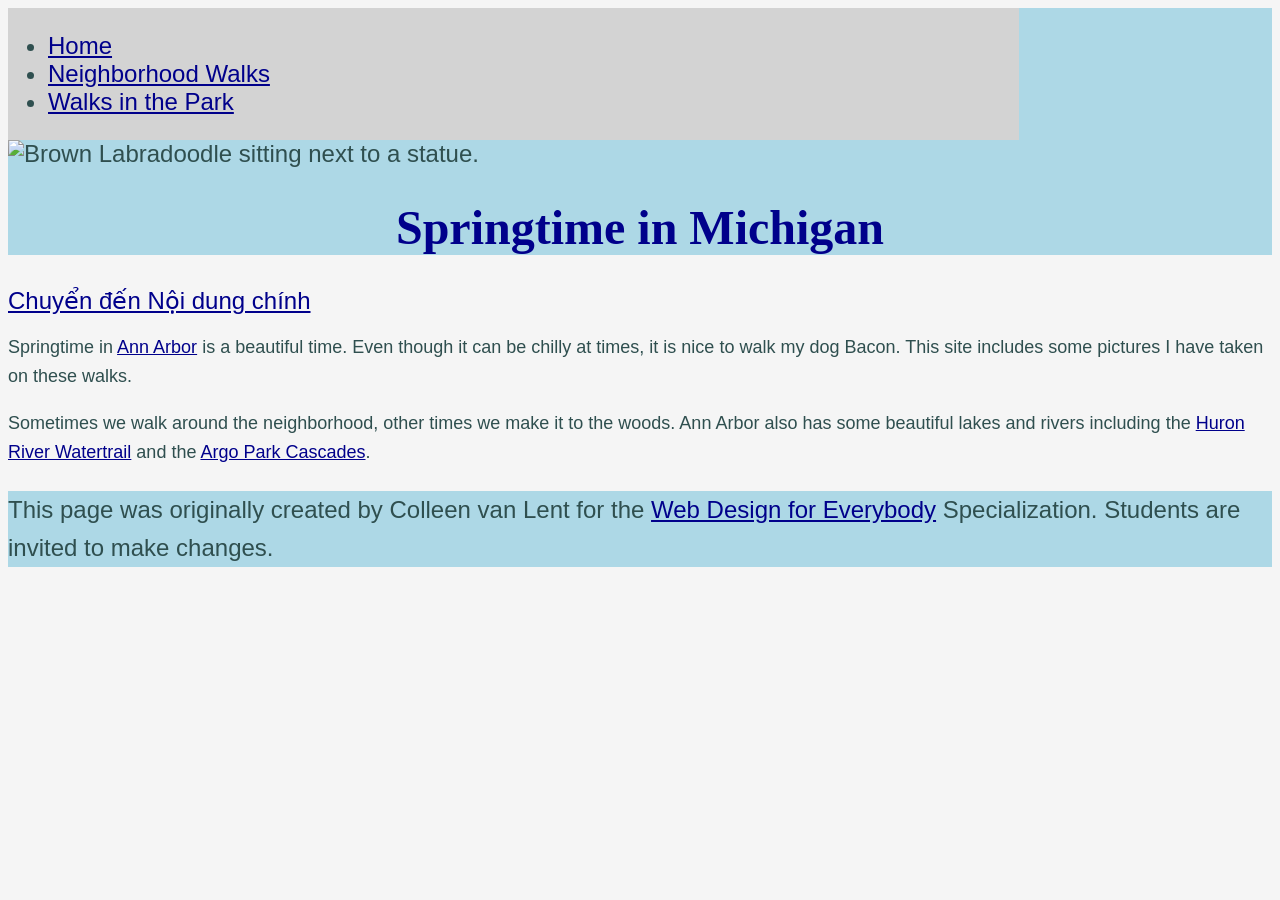
==== index.html @ d6bce24f "Remove CSS linking comment from index.html Removed comment about linking to the CSS file." ====
<!DOCTYPE html>
<html lang="en">

<head>
  <meta charset="utf-8">
  <meta name="viewport" content="width=device-width">
  <title>Springtime In Michigan</title>
  <link rel="stylesheet" href="css/style.css">
</head>

<body>
  <header>
    <nav>
      <ul>
        <li><a href="index.html">Home</a></li>
        <li><a href="neighborhood.html">Neighborhood Walks</a></li>
        <li><a href="parks.html">Walks in the Park</a></li>
      </ul>
    </nav>
    <img src="images/BaconGallupPark.jpg" width="200" alt="Brown Labradoodle sitting next to a statue.">
    <h1>Springtime in Michigan</h1>
  </header>

  <a href="#main-content">Chuyển đến Nội dung chính</a>
  
  <main id="main-content">
    <p>Springtime in <a href="https://www.michigan.org/city/ann-arbor">Ann Arbor</a> is a beautiful time. Even though
      it can be chilly at times, it is nice to walk my dog Bacon. This site includes some pictures I have taken on
      these walks. </p>

    <p>Sometimes we walk around the neighborhood, other times we make it to the woods. Ann Arbor also has some
      beautiful lakes and rivers including the <a
        href="https://www.annarbor.org/things-to-do/recreation-outdoors/huron-river/">Huron River Watertrail</a> and
      the <a href="https://www.a2gov.org/departments/Parks-Recreation/parks-places/argo/pages/default.aspx">Argo Park
        Cascades</a>.</p>

  </main>
  <footer>
    <p>This page was originally created by Colleen van Lent for the <a
        href="https://www.coursera.org/specializations/web-design"> Web Design for Everybody</a> Specialization.
      Students are invited to make changes.</p>
  </footer>

</body>

</html>
---- css/style.css ----
body {
    font-family: 'Segoe UI', Tahoma, Geneva, Verdana, sans-serif;
    font-size: 150%;
    background-color: whitesmoke;
    color: darkslategray;
}

header {
    background-color: lightblue;
}

nav {
    background-color: lightgray;
    display: inline-block;
    width: 80%;
}

nav img {
    width: 10%;
}

main {
    background-color: whitesmoke;
    font-size: 18px;
}

footer {
    background-color: lightblue;
}

/* li {
    display: inline-block;
    width: 150px;
} */

h1 {
    text-align: center;
    font-family: Georgia, serif;
    color: darkblue;
}

p {
    line-height: 1.6;
}

a {
    color: darkblue;
}

.grid {
    display: grid;
    grid-template-columns: 40% 40%;
    justify-content: space-around;
    align-items: center;
    row-gap: 20px;
}

.grid img {
    width: 100%;
}

.flex {
    display: flex;
    flex-wrap: wrap;
    justify-content: space-around;
}
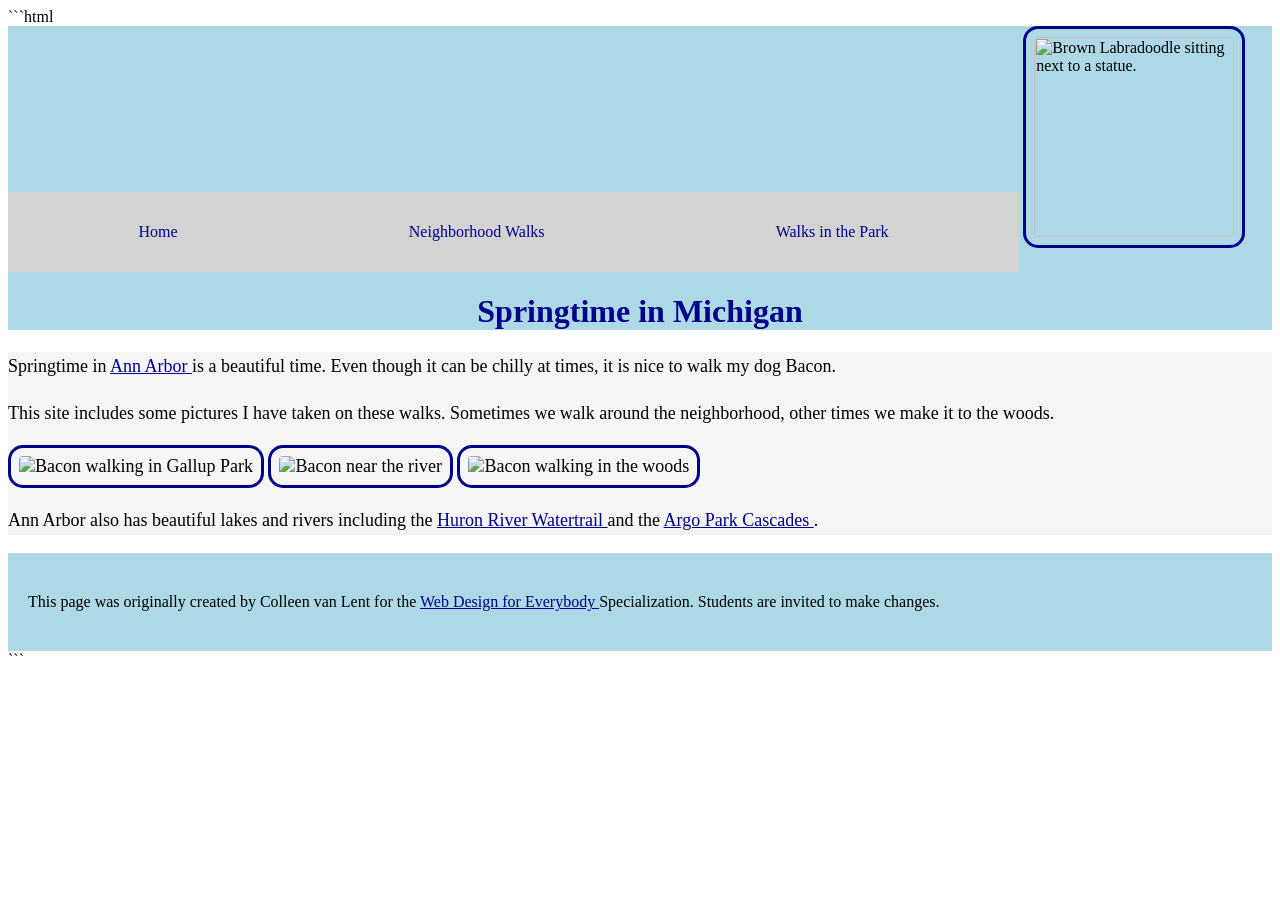
==== commit 7d82e23a: "Refactor index.html for accessibility and readability Updated the title for consistency and improved" ====
--- a/index.html
+++ b/index.html
@@ -1,14 +1,20 @@
+```html
 <!DOCTYPE html>
 <html lang="en">
 
 <head>
   <meta charset="utf-8">
   <meta name="viewport" content="width=device-width">
-  <title>Springtime In Michigan</title>
+  <title>Springtime in Michigan</title>
   <link rel="stylesheet" href="css/style.css">
 </head>
 
 <body>
+
+  <a class="skip-link" href="#main-content">
+    Chuyển đến Nội dung chính
+  </a>
+
   <header>
     <nav>
       <ul>
@@ -17,30 +23,65 @@
         <li><a href="parks.html">Walks in the Park</a></li>
       </ul>
     </nav>
-    <img src="images/BaconGallupPark.jpg" width="200" alt="Brown Labradoodle sitting next to a statue.">
+
+    <img src="images/BaconGallupPark.jpg"
+         width="200"
+         alt="Brown Labradoodle sitting next to a statue.">
+
     <h1>Springtime in Michigan</h1>
   </header>
 
-  <a href="#main-content">Chuyển đến Nội dung chính</a>
-  
   <main id="main-content">
-    <p>Springtime in <a href="https://www.michigan.org/city/ann-arbor">Ann Arbor</a> is a beautiful time. Even though
-      it can be chilly at times, it is nice to walk my dog Bacon. This site includes some pictures I have taken on
-      these walks. </p>
 
-    <p>Sometimes we walk around the neighborhood, other times we make it to the woods. Ann Arbor also has some
-      beautiful lakes and rivers including the <a
-        href="https://www.annarbor.org/things-to-do/recreation-outdoors/huron-river/">Huron River Watertrail</a> and
-      the <a href="https://www.a2gov.org/departments/Parks-Recreation/parks-places/argo/pages/default.aspx">Argo Park
-        Cascades</a>.</p>
+    <p>
+      Springtime in
+      <a href="https://www.michigan.org/city/ann-arbor">
+        Ann Arbor
+      </a>
+      is a beautiful time. Even though it can be chilly at times,
+      it is nice to walk my dog Bacon.
+    </p>
+
+    <p>
+      This site includes some pictures I have taken on these walks.
+      Sometimes we walk around the neighborhood, other times we make
+      it to the woods.
+    </p>
+
+    <section class="home-images">
+      <img src="images/BaconGallupPark.jpg"
+           alt="Bacon walking in Gallup Park">
+
+      <img src="images/BaconRiver.jpg"
+           alt="Bacon near the river">
+
+      <img src="images/BaconWoods.jpg"
+           alt="Bacon walking in the woods">
+    </section>
+
+    <p>
+      Ann Arbor also has beautiful lakes and rivers including the
+      <a href="https://www.annarbor.org/things-to-do/recreation-outdoors/huron-river/">
+        Huron River Watertrail
+      </a>
+      and the
+      <a href="https://www.a2gov.org/departments/Parks-Recreation/parks-places/argo/pages/default.aspx">
+        Argo Park Cascades
+      </a>.
+    </p>
 
   </main>
+
   <footer>
-    <p>This page was originally created by Colleen van Lent for the <a
-        href="https://www.coursera.org/specializations/web-design"> Web Design for Everybody</a> Specialization.
-      Students are invited to make changes.</p>
+    <p>
+      This page was originally created by Colleen van Lent for the
+      <a href="https://www.coursera.org/specializations/web-design">
+        Web Design for Everybody
+      </a>
+      Specialization. Students are invited to make changes.
+    </p>
   </footer>
 
 </body>
-
 </html>
+```
--- a/css/style.css
+++ b/css/style.css
@@ -1,3 +1,4 @@
+```css
 body {
     font-family: 'Segoe UI', Tahoma, Geneva, Verdana, sans-serif;
     font-size: 150%;
@@ -15,6 +16,29 @@
     width: 80%;
 }
 
+/* Navigation dùng FLEX */
+nav ul {
+    display: flex;
+    justify-content: space-around;
+    align-items: center;
+    list-style-type: none;
+    padding: 15px;
+}
+
+nav a {
+    color: darkblue;
+    text-decoration: none;
+    padding: 10px;
+}
+
+/* Hover cho navigation */
+nav a:hover {
+    background-color: white;
+    text-decoration: underline;
+    transform: scale(1.05);
+    transition: 0.3s;
+}
+
 nav img {
     width: 10%;
 }
@@ -26,12 +50,8 @@
 
 footer {
     background-color: lightblue;
+    padding: 20px;
 }
-
-/* li {
-    display: inline-block;
-    width: 150px;
-} */
 
 h1 {
     text-align: center;
@@ -47,20 +67,88 @@
     color: darkblue;
 }
 
+
+/* =========================
+   SKIP LINK
+   ========================= */
+
+.skip-link {
+    position: absolute;
+    top: -50px;
+    left: 10px;
+    background-color: white;
+    color: darkblue;
+    padding: 10px;
+    border: 2px solid darkblue;
+    text-decoration: none;
+}
+
+/* Chỉ hiện khi được focus */
+.skip-link:focus {
+    top: 10px;
+}
+
+
+/* =========================
+   HÌNH ẢNH - BOX MODEL
+   ========================= */
+
+img {
+    border: 3px solid darkblue;
+    padding: 8px;
+    border-radius: 15px;
+}
+
+
+/* =========================
+   GRID
+   ========================= */
+
 .grid {
     display: grid;
     grid-template-columns: 40% 40%;
     justify-content: space-around;
     align-items: center;
     row-gap: 20px;
+    column-gap: 20px;
+    padding: 20px;
 }
 
 .grid img {
     width: 100%;
 }
 
+/* Hover hình ảnh */
+.grid img:hover {
+    transform: scale(1.05);
+    transition: 0.3s;
+}
+
+/* nth-child */
+.grid img:nth-child(even) {
+    border-radius: 30px 5px;
+}
+
+
+/* =========================
+   FLEX
+   ========================= */
+
 .flex {
     display: flex;
     flex-wrap: wrap;
     justify-content: space-around;
+    gap: 20px;
+    padding: 20px;
 }
+
+.flex img {
+    width: 200px;
+}
+
+/* Hover hình ảnh trong flex */
+.flex img:hover {
+    transform: rotate(2deg) scale(1.05);
+    transition: 0.3s;
+}
+```
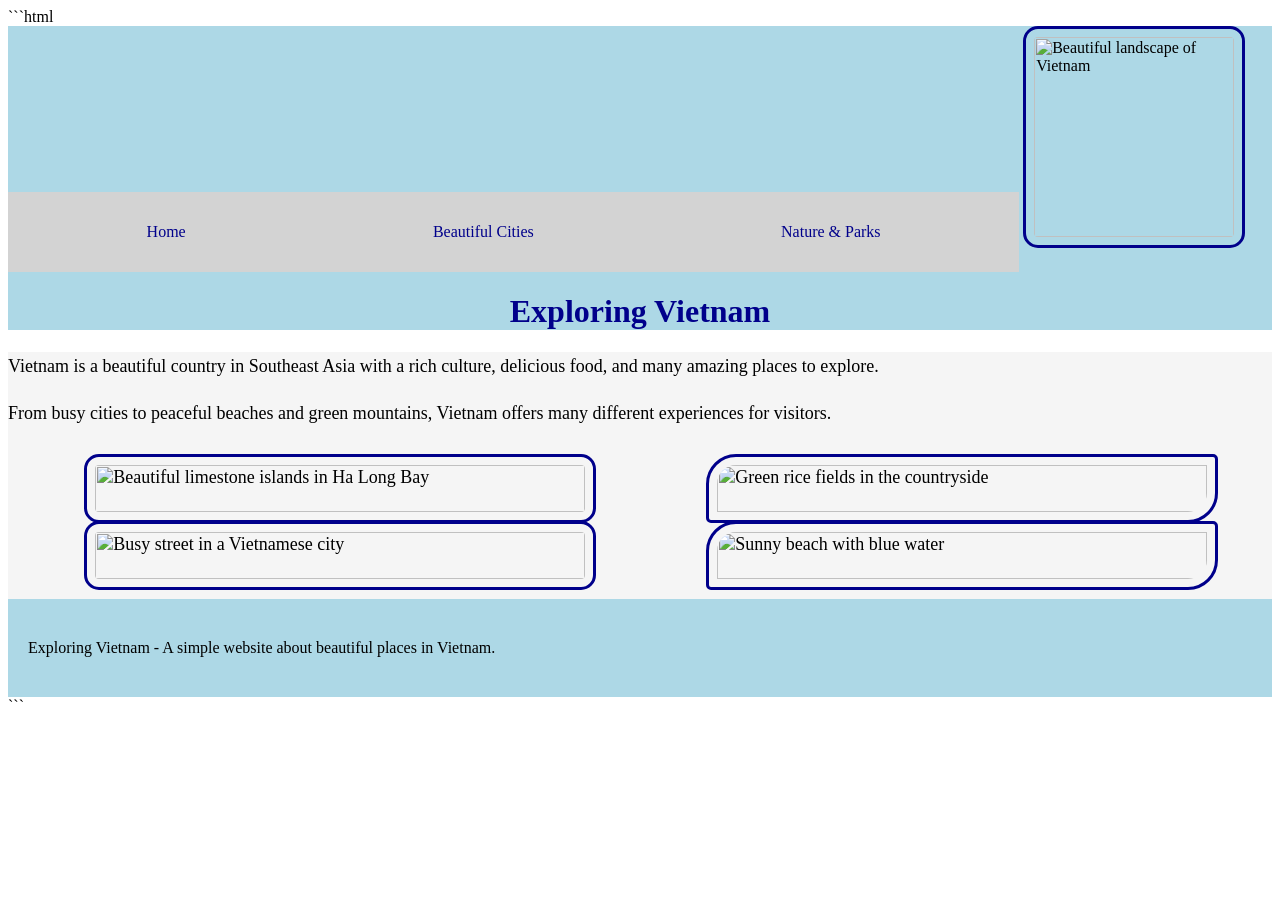
==== commit 652a6ae6: "Revise index.html to feature Vietnam Updated the content of the webpage to focus on Vietnam, includi" ====
--- a/index.html
+++ b/index.html
@@ -5,83 +5,67 @@
 <head>
   <meta charset="utf-8">
   <meta name="viewport" content="width=device-width">
-  <title>Springtime in Michigan</title>
+  <title>Exploring Vietnam</title>
   <link rel="stylesheet" href="css/style.css">
 </head>
 
 <body>
 
+  <header>
+    <nav>
+      <ul>
+        <li><a href="index.html">Home</a></li>
+        <li><a href="cities.html">Beautiful Cities</a></li>
+        <li><a href="nature.html">Nature &amp; Parks</a></li>
+      </ul>
+    </nav>
+
+    <img src="images/vietnam.jpg" width="200"
+      alt="Beautiful landscape of Vietnam">
+
+    <h1>Exploring Vietnam</h1>
+  </header>
+
   <a class="skip-link" href="#main-content">
     Chuyển đến Nội dung chính
   </a>
 
-  <header>
-    <nav>
-      <ul>
-        <li><a href="index.html">Home</a></li>
-        <li><a href="neighborhood.html">Neighborhood Walks</a></li>
-        <li><a href="parks.html">Walks in the Park</a></li>
-      </ul>
-    </nav>
-
-    <img src="images/BaconGallupPark.jpg"
-         width="200"
-         alt="Brown Labradoodle sitting next to a statue.">
-
-    <h1>Springtime in Michigan</h1>
-  </header>
-
   <main id="main-content">
 
     <p>
-      Springtime in
-      <a href="https://www.michigan.org/city/ann-arbor">
-        Ann Arbor
-      </a>
-      is a beautiful time. Even though it can be chilly at times,
-      it is nice to walk my dog Bacon.
+      Vietnam is a beautiful country in Southeast Asia with a rich
+      culture, delicious food, and many amazing places to explore.
     </p>
 
     <p>
-      This site includes some pictures I have taken on these walks.
-      Sometimes we walk around the neighborhood, other times we make
-      it to the woods.
+      From busy cities to peaceful beaches and green mountains,
+      Vietnam offers many different experiences for visitors.
     </p>
 
-    <section class="home-images">
-      <img src="images/BaconGallupPark.jpg"
-           alt="Bacon walking in Gallup Park">
+    <section class="grid">
+      <img src="images/halong_bay.jpg"
+        alt="Beautiful limestone islands in Ha Long Bay">
 
-      <img src="images/BaconRiver.jpg"
-           alt="Bacon near the river">
+      <img src="images/rice_fields.jpg"
+        alt="Green rice fields in the countryside">
 
-      <img src="images/BaconWoods.jpg"
-           alt="Bacon walking in the woods">
+      <img src="images/vietnam_street.jpg"
+        alt="Busy street in a Vietnamese city">
+
+      <img src="images/beach.jpg"
+        alt="Sunny beach with blue water">
     </section>
-
-    <p>
-      Ann Arbor also has beautiful lakes and rivers including the
-      <a href="https://www.annarbor.org/things-to-do/recreation-outdoors/huron-river/">
-        Huron River Watertrail
-      </a>
-      and the
-      <a href="https://www.a2gov.org/departments/Parks-Recreation/parks-places/argo/pages/default.aspx">
-        Argo Park Cascades
-      </a>.
-    </p>
 
   </main>
 
   <footer>
     <p>
-      This page was originally created by Colleen van Lent for the
-      <a href="https://www.coursera.org/specializations/web-design">
-        Web Design for Everybody
-      </a>
-      Specialization. Students are invited to make changes.
+      Exploring Vietnam - A simple website about beautiful places
+      in Vietnam.
     </p>
   </footer>
 
 </body>
+
 </html>
 ```
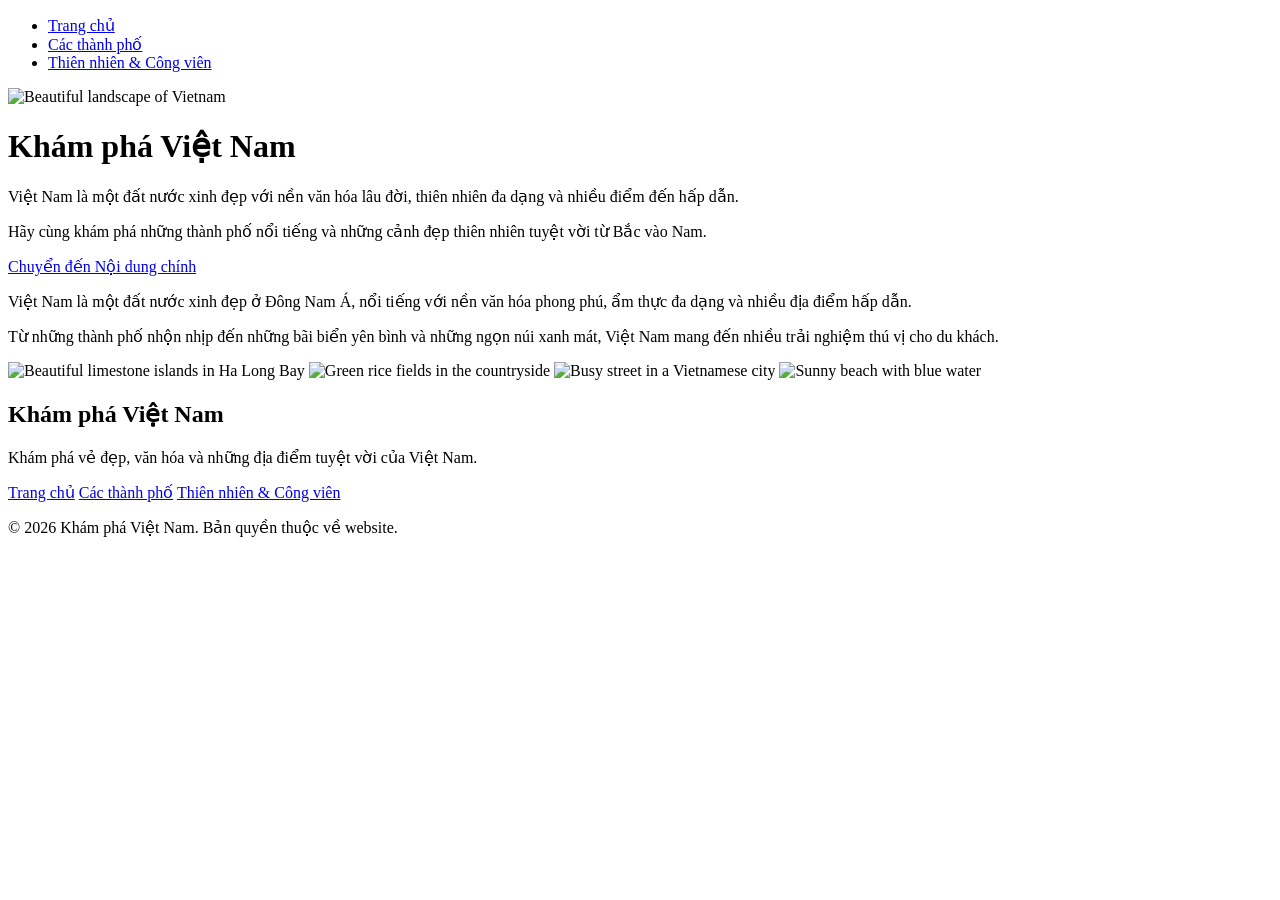
==== commit 3008e11e: "Add files via upload" ====
--- a/index.html
+++ b/index.html
@@ -1,11 +1,10 @@
-```html
 <!DOCTYPE html>
 <html lang="en">
 
 <head>
   <meta charset="utf-8">
   <meta name="viewport" content="width=device-width">
-  <title>Exploring Vietnam</title>
+  <title>Khám phá Việt Nam</title>
   <link rel="stylesheet" href="css/style.css">
 </head>
 
@@ -14,16 +13,26 @@
   <header>
     <nav>
       <ul>
-        <li><a href="index.html">Home</a></li>
-        <li><a href="cities.html">Beautiful Cities</a></li>
-        <li><a href="nature.html">Nature &amp; Parks</a></li>
+        <li><a href="index.html">Trang chủ</a></li>
+        <li><a href="cities.html">Các thành phố</a></li>
+        <li><a href="nature.html">Thiên nhiên &amp; Công viên</a></li>
       </ul>
     </nav>
 
-    <img src="images/vietnam.jpg" width="200"
+    <img src="images/vietnam.jpg"
       alt="Beautiful landscape of Vietnam">
 
-    <h1>Exploring Vietnam</h1>
+    <h1>Khám phá Việt Nam</h1>
+
+    <p class="intro">
+        Việt Nam là một đất nước xinh đẹp với nền văn hóa lâu đời,
+        thiên nhiên đa dạng và nhiều điểm đến hấp dẫn.
+    </p>
+
+    <p class="intro">
+        Hãy cùng khám phá những thành phố nổi tiếng và những cảnh đẹp
+        thiên nhiên tuyệt vời từ Bắc vào Nam.
+    </p>
   </header>
 
   <a class="skip-link" href="#main-content">
@@ -33,13 +42,14 @@
   <main id="main-content">
 
     <p>
-      Vietnam is a beautiful country in Southeast Asia with a rich
-      culture, delicious food, and many amazing places to explore.
+      Việt Nam là một đất nước xinh đẹp ở Đông Nam Á, nổi tiếng với
+      nền văn hóa phong phú, ẩm thực đa dạng và nhiều địa điểm hấp dẫn.
     </p>
 
     <p>
-      From busy cities to peaceful beaches and green mountains,
-      Vietnam offers many different experiences for visitors.
+      Từ những thành phố nhộn nhịp đến những bãi biển yên bình và
+      những ngọn núi xanh mát, Việt Nam mang đến nhiều trải nghiệm
+      thú vị cho du khách.
     </p>
 
     <section class="grid">
@@ -59,13 +69,23 @@
   </main>
 
   <footer>
+    <h2>Khám phá Việt Nam</h2>
+
     <p>
-      Exploring Vietnam - A simple website about beautiful places
-      in Vietnam.
+        Khám phá vẻ đẹp, văn hóa và những địa điểm tuyệt vời của Việt Nam.
+    </p>
+
+    <div class="footer-links">
+        <a href="index.html">Trang chủ</a>
+        <a href="cities.html">Các thành phố</a>
+        <a href="nature.html">Thiên nhiên &amp; Công viên</a>
+    </div>
+
+    <p class="copyright">
+        &copy; 2026 Khám phá Việt Nam. Bản quyền thuộc về website.
     </p>
   </footer>
 
 </body>
 
-</html>
-```
+</html>
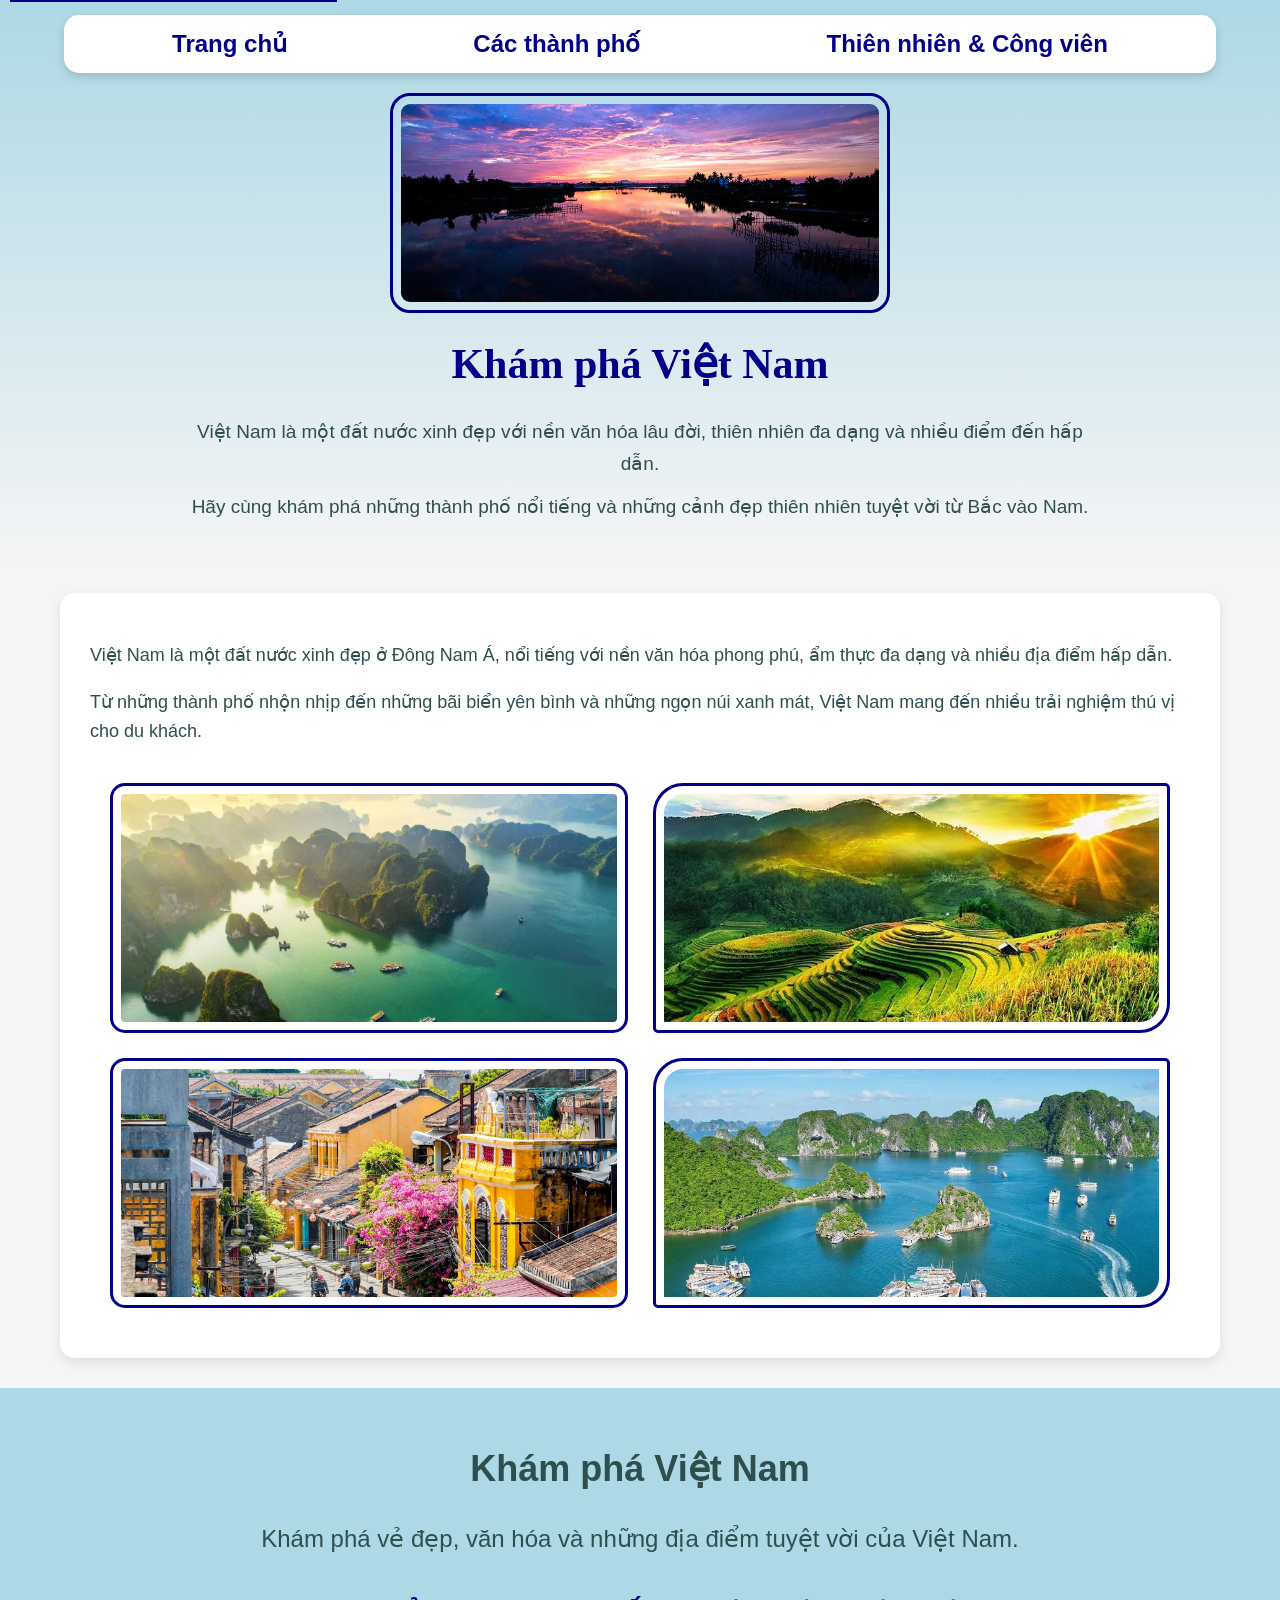
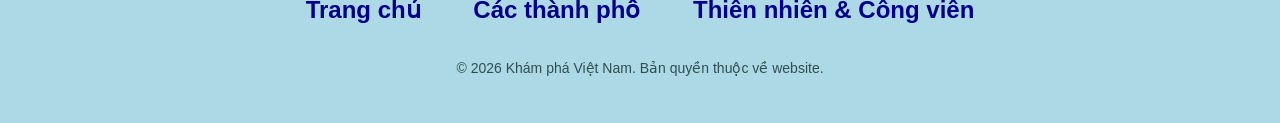
==== commit 1f705614: "Change language attribute from 'en' to 'vi'" ====
--- a/index.html
+++ b/index.html
@@ -1,5 +1,5 @@
 <!DOCTYPE html>
-<html lang="en">
+<html lang="vi">
 
 <head>
   <meta charset="utf-8">
@@ -88,4 +88,4 @@
 
 </body>
 
-</html>+</html>
--- a/css/style.css
+++ b/css/style.css
@@ -0,0 +1,251 @@
+body {
+    font-family: 'Segoe UI', Tahoma, Geneva, Verdana, sans-serif;
+    font-size: 150%;
+    background-color: whitesmoke;
+    color: darkslategray;
+    margin: 0;
+}
+
+header {
+    background: linear-gradient(to bottom, lightblue, whitesmoke);
+    padding-bottom: 30px;
+    text-align: center;
+}
+
+header > img {
+    width: 500px;
+    height: 220px;
+    object-fit: cover;
+    border: 3px solid darkblue;
+    padding: 8px;
+    border-radius: 20px;
+    margin-top: 20px;
+    box-sizing: border-box;
+}
+
+.intro {
+    text-align: center;
+    max-width: 900px;
+    margin: 10px auto;
+    font-size: 19px;
+    line-height: 1.7;
+}
+
+/* Navigation */
+nav {
+    background-color: white;
+    display: inline-block;
+    width: 90%;
+    border-radius: 15px;
+    box-shadow: 0 4px 10px rgba(0, 0, 0, 0.15);
+    margin-top: 15px;
+}
+
+nav ul {
+    display: flex;
+    justify-content: space-around;
+    align-items: center;
+    list-style-type: none;
+    padding: 15px;
+    margin: 0;
+}
+
+nav a {
+    color: darkblue;
+    text-decoration: none;
+    font-weight: bold;
+    padding: 12px 20px;
+    border-radius: 10px;
+    transition: 0.3s;
+}
+
+/* Hover cho liên kết */
+nav a:hover {
+    background-color: lightblue;
+    color: white;
+    text-decoration: none;
+    transform: scale(1.08);
+}
+
+nav img {
+    width: 10%;
+}
+
+main {
+    background-color: white;
+    font-size: 18px;
+    padding: 30px;
+    min-height: 400px;
+    max-width: 1100px;
+    margin: 30px auto;
+    border-radius: 15px;
+    box-shadow: 0 4px 12px rgba(0, 0, 0, 0.1);
+}
+
+footer {
+    background-color: lightblue;
+    padding: 20px;
+    text-align: center;
+}
+
+h1 {
+    text-align: center;
+    font-family: Georgia, serif;
+    color: darkblue;
+    font-size: 42px;
+    margin-top: 20px;
+}
+
+p {
+    line-height: 1.6;
+}
+
+a {
+    color: darkblue;
+}
+
+
+/* =========================
+   SKIP LINK
+   ========================= */
+
+.skip-link {
+    position: absolute;
+    top: -50px;
+    left: 10px;
+    background-color: white;
+    color: darkblue;
+    padding: 10px;
+    border: 2px solid darkblue;
+    text-decoration: none;
+}
+
+/* Chỉ hiển thị khi link được focus */
+.skip-link:focus {
+    top: 10px;
+}
+
+
+/* =========================
+   HÌNH ẢNH - BOX MODEL
+   ========================= */
+
+img {
+    border: 3px solid darkblue;
+    padding: 8px;
+    border-radius: 15px;
+    box-sizing: border-box;
+}
+
+
+/* =========================
+   GRID
+   ========================= */
+
+.grid {
+    display: grid;
+    grid-template-columns: 1fr 1fr;
+    gap: 25px;
+    padding: 20px;
+}
+
+.grid img {
+    width: 100%;
+    height: 250px;
+    object-fit: cover;
+    transition: 0.3s;
+}
+
+/* Hiệu ứng hover */
+.grid img:hover {
+    transform: scale(1.04);
+    box-shadow: 0 8px 18px rgba(0, 0, 0, 0.25);
+}
+
+
+/* =========================
+   NTH-CHILD
+   ========================= */
+
+.grid img:nth-child(even) {
+    border-radius: 30px 5px;
+}
+
+
+/* =========================
+   FLEX
+   ========================= */
+
+.flex {
+    display: flex;
+    flex-wrap: wrap;
+    justify-content: center;
+    gap: 25px;
+    padding: 20px;
+}
+
+.flex img {
+    width: 200px;
+    height: 150px;
+    object-fit: cover;
+    transition: 0.3s;
+}
+
+/* Hiệu ứng hover */
+.flex img:hover {
+    transform: rotate(2deg) scale(1.05);
+    box-shadow: 0 8px 18px rgba(0, 0, 0, 0.25);
+}
+
+
+/* =========================
+   FOOTER LINK
+   ====================== */
+
+footer {
+    background-color: lightblue;
+    padding: 30px;
+    text-align: center;
+    margin-top: 30px;
+}
+
+footer a {
+    color: darkblue;
+    text-decoration: none;
+    font-weight: bold;
+    margin: 0 10px;
+    padding: 8px 12px;
+    border-radius: 8px;
+    transition: 0.3s;
+}
+
+footer a:hover {
+    color: white;
+    background-color: darkblue;
+}
+
+.footer-links {
+    margin: 20px 0;
+}
+
+.footer-links a {
+    display: inline-block;
+    color: darkblue;
+    text-decoration: none;
+    font-weight: bold;
+    margin: 5px 8px;
+    padding: 8px 15px;
+    border-radius: 8px;
+    transition: 0.3s;
+}
+
+.footer-links a:hover {
+    background-color: darkblue;
+    color: white;
+    transform: translateY(-3px);
+}
+
+.copyright {
+    font-size: 14px;
+    margin-top: 20px;
+}
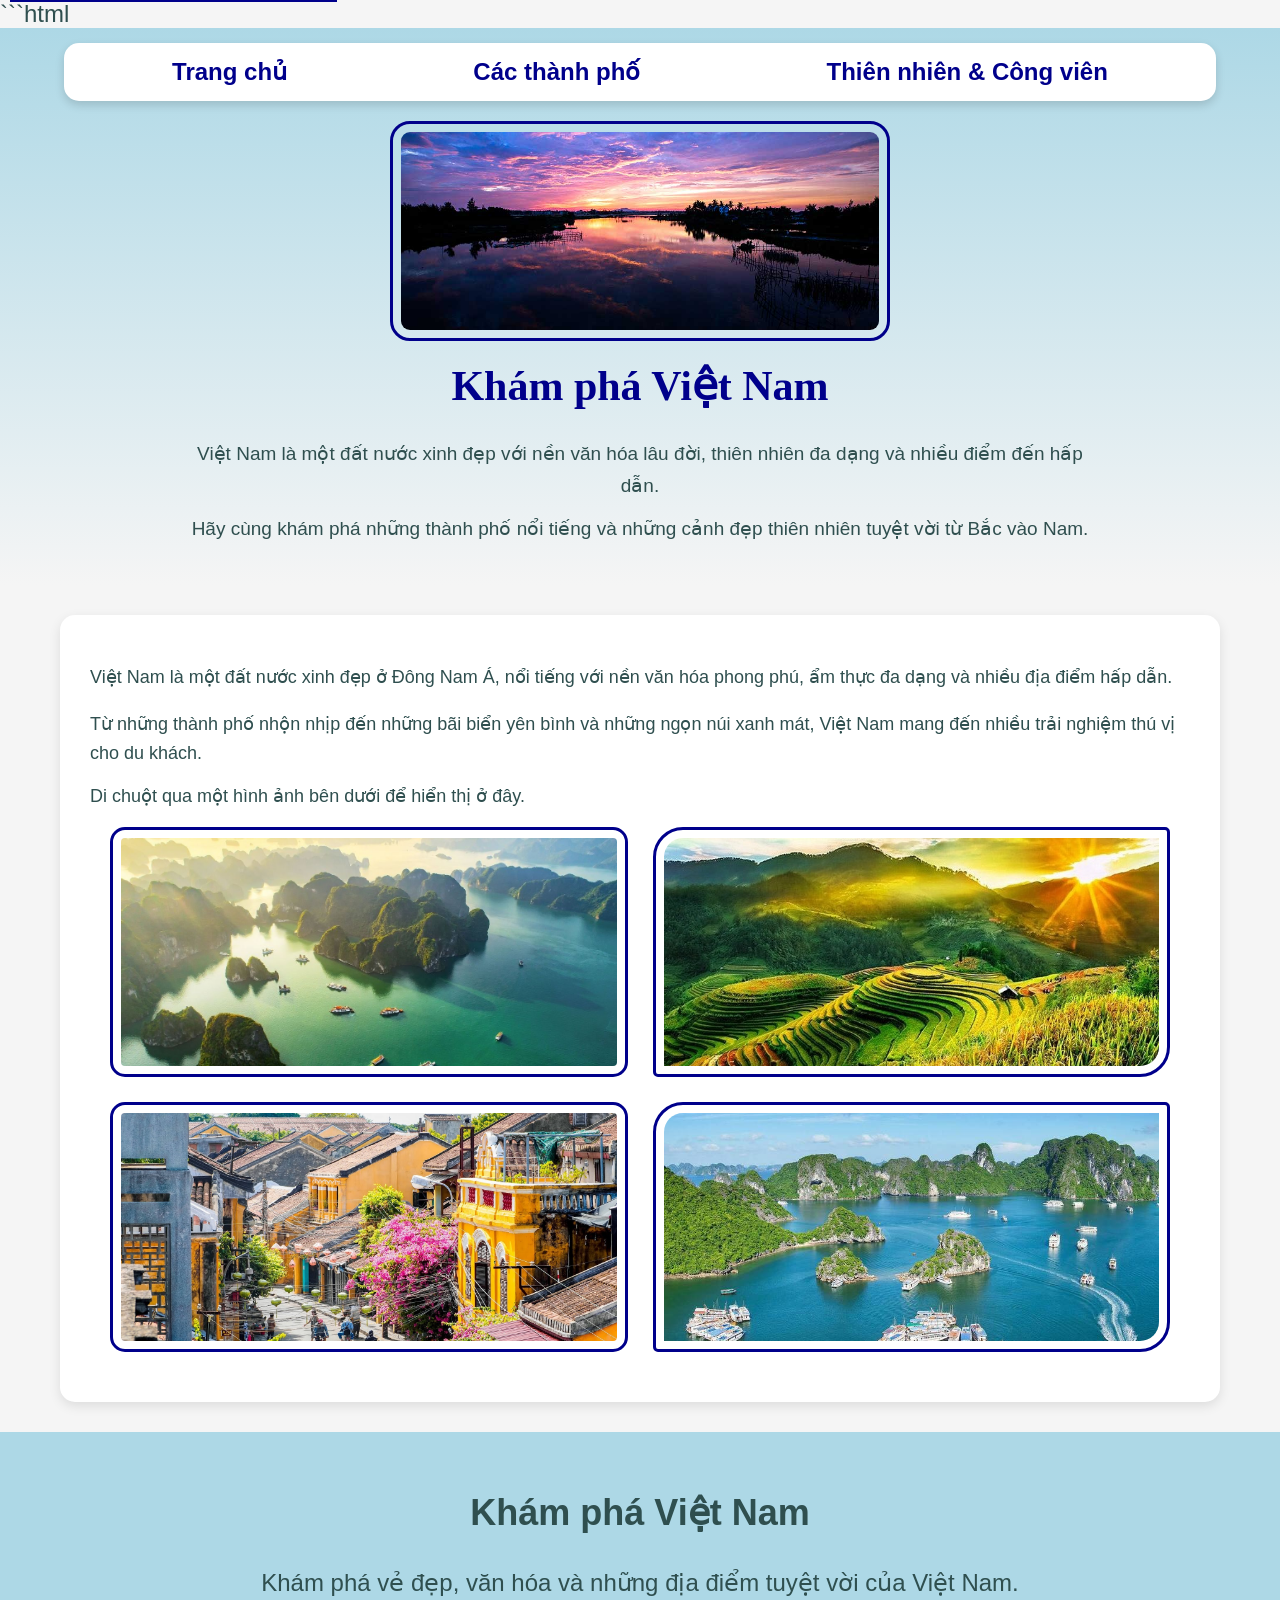
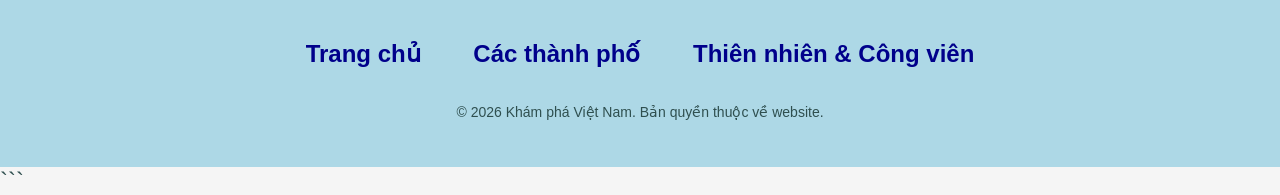
==== commit a27adec4: "Refactor HTML structure and update image handling" ====
--- a/index.html
+++ b/index.html
@@ -1,3 +1,4 @@
+```html
 <!DOCTYPE html>
 <html lang="vi">
 
@@ -25,13 +26,13 @@
     <h1>Khám phá Việt Nam</h1>
 
     <p class="intro">
-        Việt Nam là một đất nước xinh đẹp với nền văn hóa lâu đời,
-        thiên nhiên đa dạng và nhiều điểm đến hấp dẫn.
+      Việt Nam là một đất nước xinh đẹp với nền văn hóa lâu đời,
+      thiên nhiên đa dạng và nhiều điểm đến hấp dẫn.
     </p>
 
     <p class="intro">
-        Hãy cùng khám phá những thành phố nổi tiếng và những cảnh đẹp
-        thiên nhiên tuyệt vời từ Bắc vào Nam.
+      Hãy cùng khám phá những thành phố nổi tiếng và những cảnh đẹp
+      thiên nhiên tuyệt vời từ Bắc vào Nam.
     </p>
   </header>
 
@@ -52,40 +53,114 @@
       thú vị cho du khách.
     </p>
 
+    <!-- Khu vực hiển thị ảnh -->
+    <div id="image">
+      Di chuột qua một hình ảnh bên dưới để hiển thị ở đây.
+    </div>
+
+    <!-- Các ảnh xem trước -->
     <section class="grid">
-      <img src="images/halong_bay.jpg"
+
+      <img class="preview"
+        src="images/halong_bay.jpg"
         alt="Beautiful limestone islands in Ha Long Bay">
 
-      <img src="images/rice_fields.jpg"
+      <img class="preview"
+        src="images/rice_fields.jpg"
         alt="Green rice fields in the countryside">
 
-      <img src="images/vietnam_street.jpg"
+      <img class="preview"
+        src="images/vietnam_street.jpg"
         alt="Busy street in a Vietnamese city">
 
-      <img src="images/beach.jpg"
+      <img class="preview"
+        src="images/beach.jpg"
         alt="Sunny beach with blue water">
+
     </section>
 
   </main>
 
   <footer>
+
     <h2>Khám phá Việt Nam</h2>
 
     <p>
-        Khám phá vẻ đẹp, văn hóa và những địa điểm tuyệt vời của Việt Nam.
+      Khám phá vẻ đẹp, văn hóa và những địa điểm tuyệt vời của Việt Nam.
     </p>
 
     <div class="footer-links">
-        <a href="index.html">Trang chủ</a>
-        <a href="cities.html">Các thành phố</a>
-        <a href="nature.html">Thiên nhiên &amp; Công viên</a>
+      <a href="index.html">Trang chủ</a>
+      <a href="cities.html">Các thành phố</a>
+      <a href="nature.html">Thiên nhiên &amp; Công viên</a>
     </div>
 
     <p class="copyright">
-        &copy; 2026 Khám phá Việt Nam. Bản quyền thuộc về website.
+      &copy; 2026 Khám phá Việt Nam. Bản quyền thuộc về website.
     </p>
+
   </footer>
+
+
+  <!-- JavaScript -->
+
+  <script>
+
+    // Hàm update được gọi khi di chuột vào hình ảnh
+    function update(previewPic) {
+
+      // Kiểm tra xem sự kiện có được kích hoạt hay không
+      console.log("Update đã được kích hoạt!");
+
+      // In alt và source của hình ảnh ra Console
+      console.log("Alt:", previewPic.alt);
+      console.log("Source:", previewPic.src);
+
+      // Thay đổi nội dung văn bản của #image
+      document.querySelector("#image").innerHTML = previewPic.alt;
+
+      // Thay đổi hình nền của #image
+      document.querySelector("#image").style.backgroundImage =
+        "url('" + previewPic.src + "')";
+    }
+
+
+    // Hàm undo được gọi khi di chuột ra khỏi hình ảnh
+    function undo() {
+
+      // Đưa hình nền về trạng thái ban đầu
+      document.querySelector("#image").style.backgroundImage = "url('')";
+
+      // Đưa nội dung văn bản về trạng thái ban đầu
+      document.querySelector("#image").innerHTML =
+        "Di chuột qua một hình ảnh bên dưới để hiển thị ở đây.";
+
+      console.log("Undo đã được kích hoạt!");
+    }
+
+
+    // Lấy tất cả các hình ảnh có class preview
+    let images = document.querySelectorAll(".preview");
+
+
+    // Gắn sự kiện cho từng hình ảnh
+    for (let i = 0; i < images.length; i++) {
+
+      // Khi di chuột vào hình ảnh
+      images[i].onmouseover = function() {
+        update(this);
+      };
+
+      // Khi di chuột ra khỏi hình ảnh
+      images[i].onmouseout = function() {
+        undo();
+      };
+
+    }
+
+  </script>
 
 </body>
 
 </html>
+```
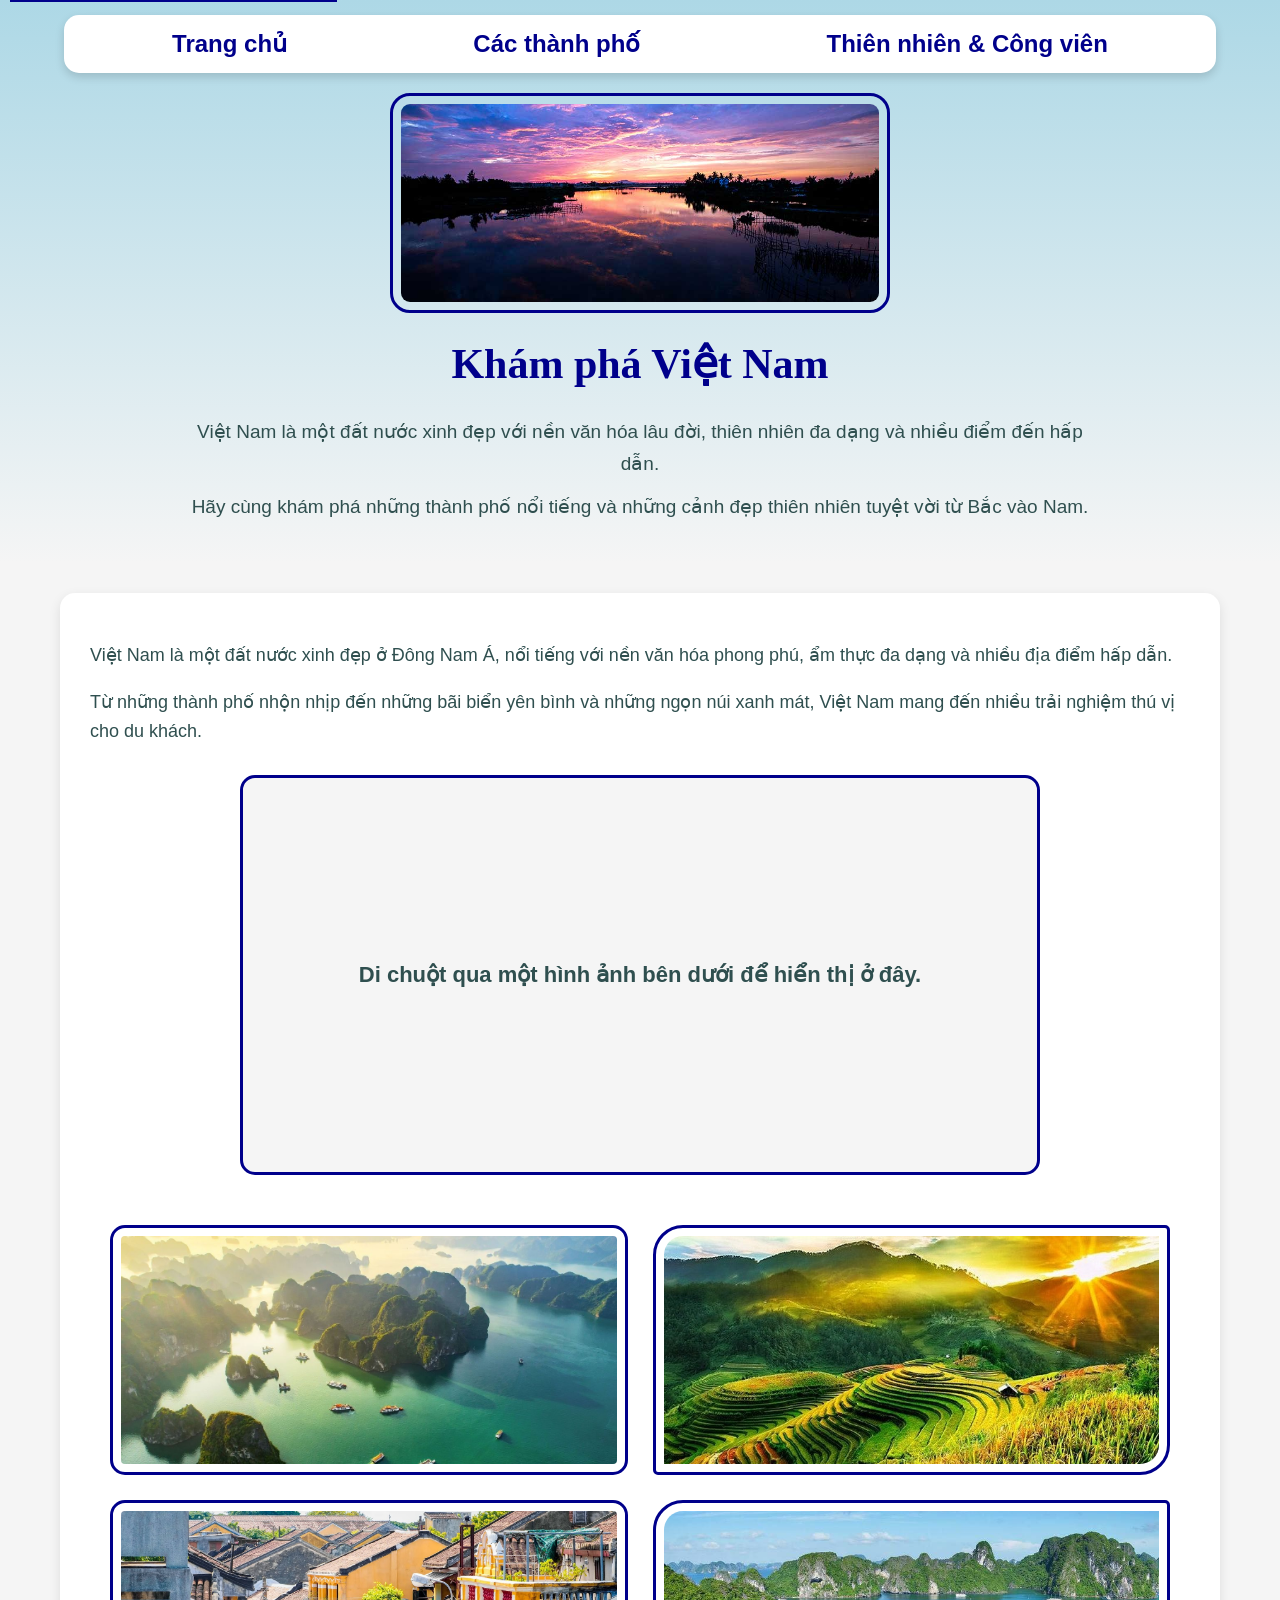
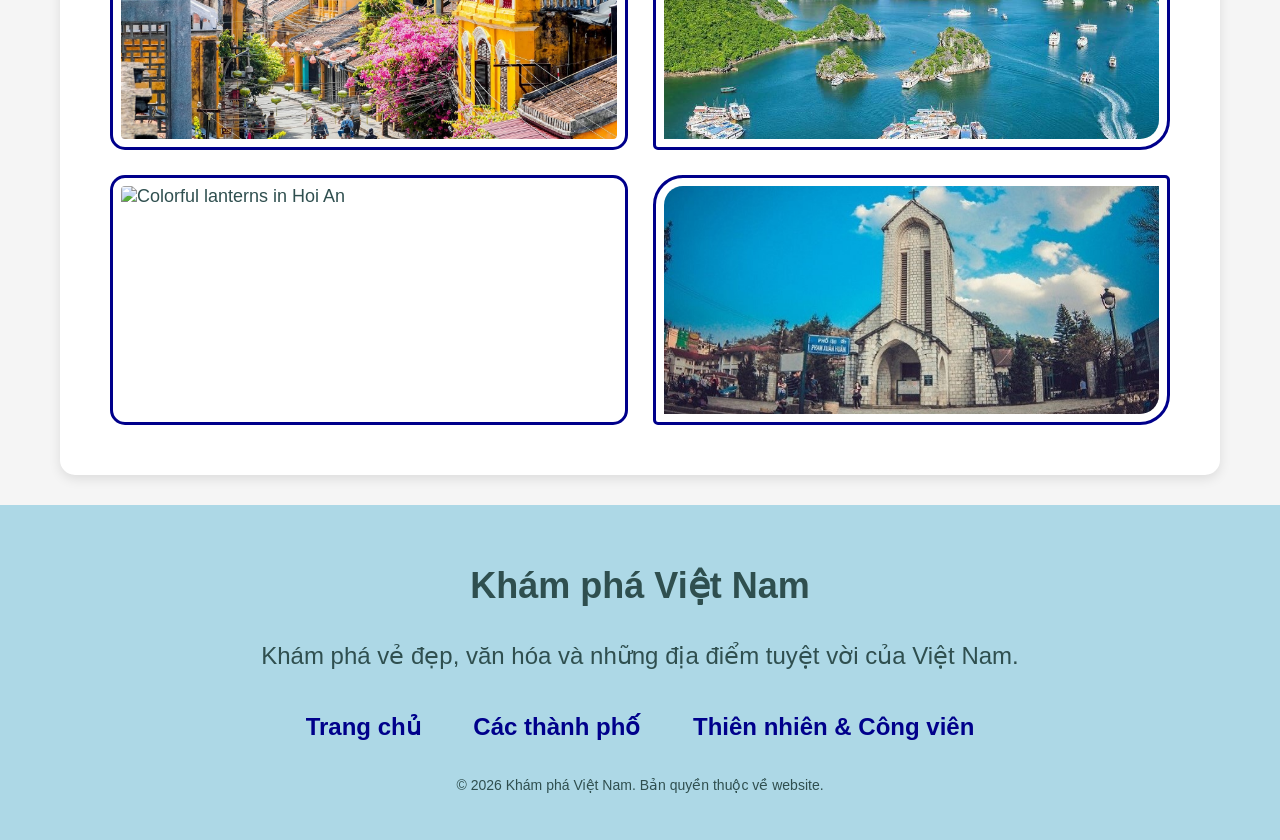
==== commit 932873f7: "Enhance image interaction with focus and blur events" ====
--- a/index.html
+++ b/index.html
@@ -1,4 +1,3 @@
-```html
 <!DOCTYPE html>
 <html lang="vi">
 
@@ -9,7 +8,7 @@
   <link rel="stylesheet" href="css/style.css">
 </head>
 
-<body>
+<body onload="addTabFocus()">
 
   <header>
     <nav>
@@ -77,6 +76,14 @@
         src="images/beach.jpg"
         alt="Sunny beach with blue water">
 
+      <img class="preview"
+        src="images/hoi_an.jpg"
+        alt="Colorful lanterns in Hoi An">
+
+      <img class="preview"
+        src="images/sapa.jpg"
+        alt="Mountain landscape in Sapa">
+
     </section>
 
   </main>
@@ -106,32 +113,25 @@
 
   <script>
 
-    // Hàm update được gọi khi di chuột vào hình ảnh
+    // Hàm update được gọi khi di chuột vào hoặc focus vào hình ảnh
     function update(previewPic) {
 
-      // Kiểm tra xem sự kiện có được kích hoạt hay không
       console.log("Update đã được kích hoạt!");
-
-      // In alt và source của hình ảnh ra Console
       console.log("Alt:", previewPic.alt);
       console.log("Source:", previewPic.src);
 
-      // Thay đổi nội dung văn bản của #image
       document.querySelector("#image").innerHTML = previewPic.alt;
 
-      // Thay đổi hình nền của #image
       document.querySelector("#image").style.backgroundImage =
         "url('" + previewPic.src + "')";
     }
 
 
-    // Hàm undo được gọi khi di chuột ra khỏi hình ảnh
+    // Hàm undo được gọi khi di chuột ra hoặc mất focus
     function undo() {
 
-      // Đưa hình nền về trạng thái ban đầu
       document.querySelector("#image").style.backgroundImage = "url('')";
 
-      // Đưa nội dung văn bản về trạng thái ban đầu
       document.querySelector("#image").innerHTML =
         "Di chuột qua một hình ảnh bên dưới để hiển thị ở đây.";
 
@@ -152,10 +152,35 @@
       };
 
       // Khi di chuột ra khỏi hình ảnh
-      images[i].onmouseout = function() {
+      images[i].onmouseleave = function() {
         undo();
       };
 
+      // Khi focus vào hình ảnh bằng bàn phím
+      images[i].onfocus = function() {
+        update(this);
+      };
+
+      // Khi mất focus
+      images[i].onblur = function() {
+        undo();
+      };
+
+    }
+
+
+    // Hàm được gọi khi trang web tải xong
+    function addTabFocus() {
+
+      console.log("addTabFocus đã được kích hoạt!");
+
+      let images = document.querySelectorAll(".preview");
+
+      for (let i = 0; i < images.length; i++) {
+
+        images[i].setAttribute("tabindex", "0");
+
+      }
     }
 
   </script>
@@ -163,4 +188,3 @@
 </body>
 
 </html>
-```
--- a/css/style.css
+++ b/css/style.css
@@ -248,4 +248,34 @@
 .copyright {
     font-size: 14px;
     margin-top: 20px;
-}+}
+/* =========================
+   JAVASCRIPT IMAGE PREVIEW
+   ========================= */
+
+#image {
+    width: 90%;
+    max-width: 800px;
+    height: 400px;
+
+    margin: 30px auto;
+    padding: 20px;
+
+    border: 3px solid darkblue;
+    border-radius: 15px;
+
+    background-color: whitesmoke;
+    background-size: cover;
+    background-position: center;
+    background-repeat: no-repeat;
+
+    display: flex;
+    align-items: center;
+    justify-content: center;
+
+    text-align: center;
+    font-size: 22px;
+    font-weight: bold;
+
+    box-sizing: border-box;
+}
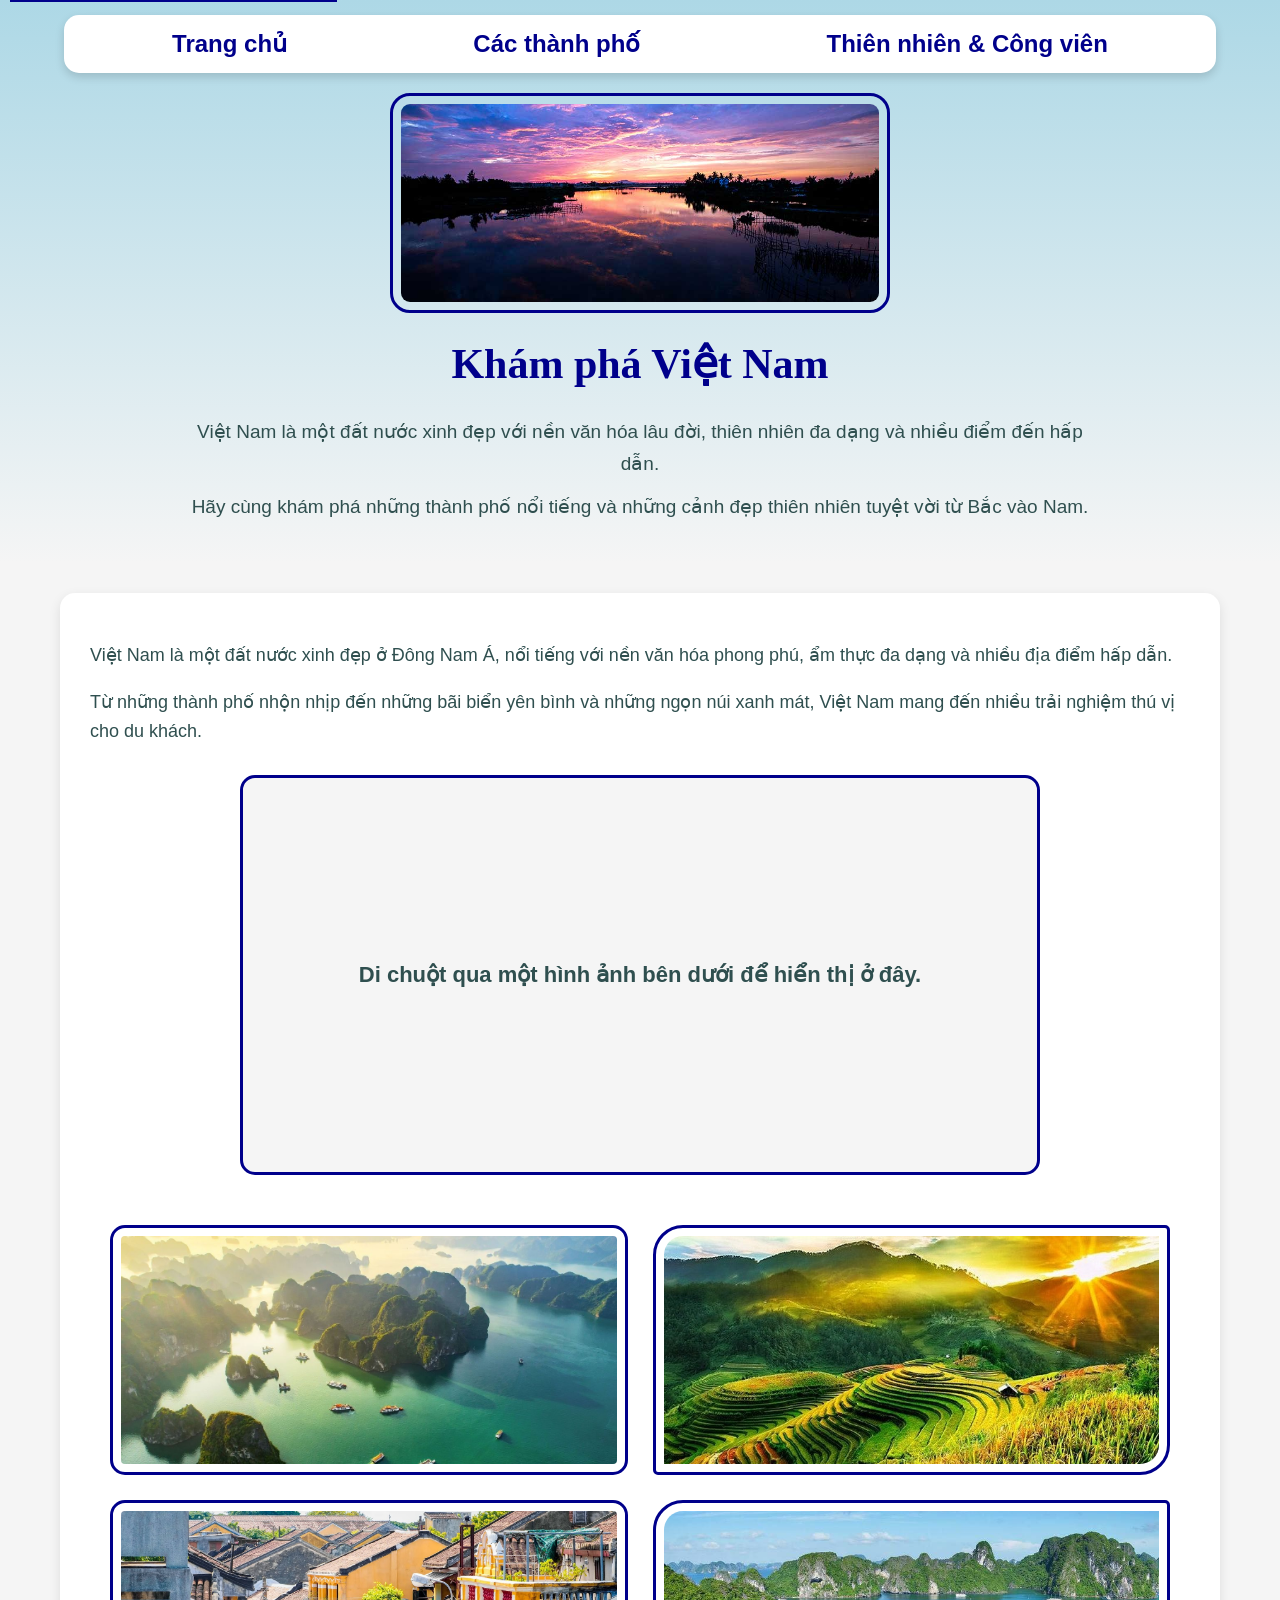
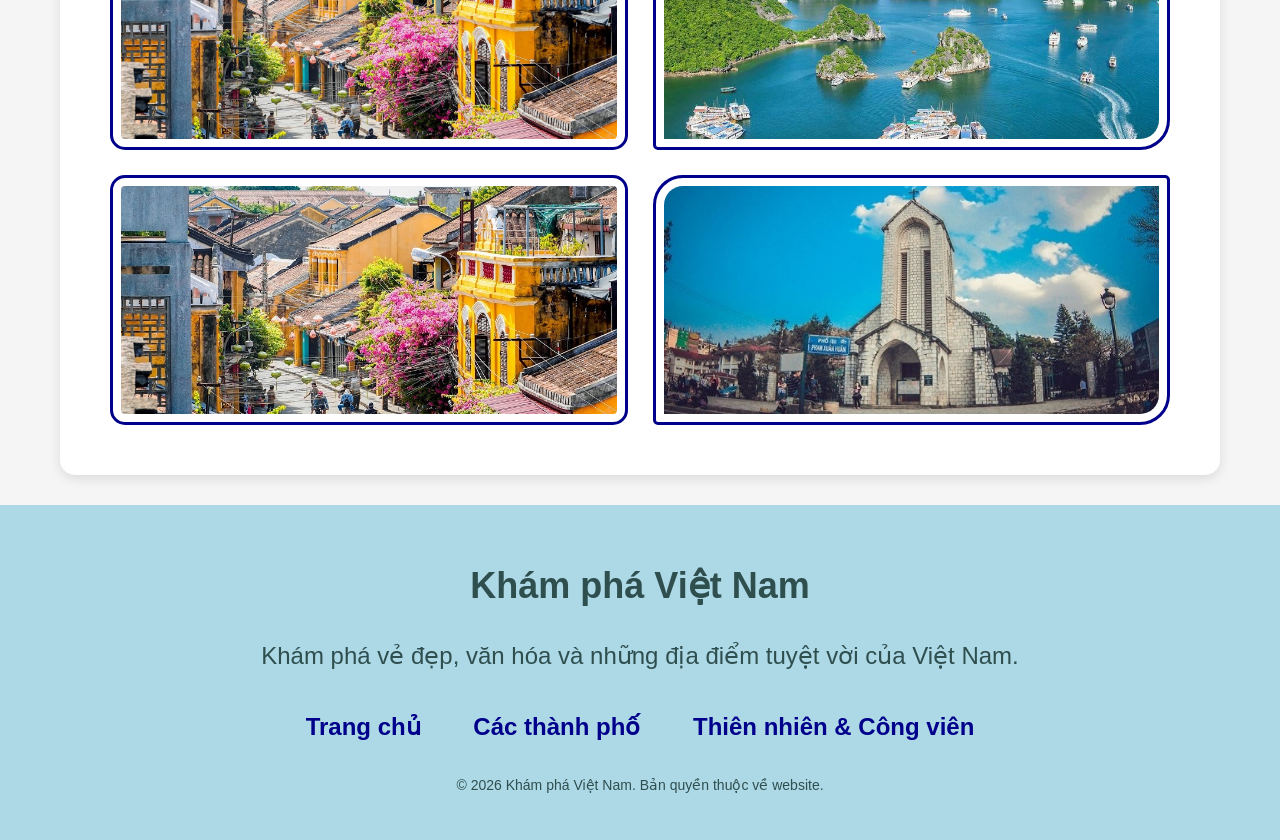
==== commit 28a5c86b: "Rename image source from hoi_an.jpg to hoian.jpg" ====
--- a/index.html
+++ b/index.html
@@ -77,7 +77,7 @@
         alt="Sunny beach with blue water">
 
       <img class="preview"
-        src="images/hoi_an.jpg"
+        src="images/hoian.jpg"
         alt="Colorful lanterns in Hoi An">
 
       <img class="preview"
